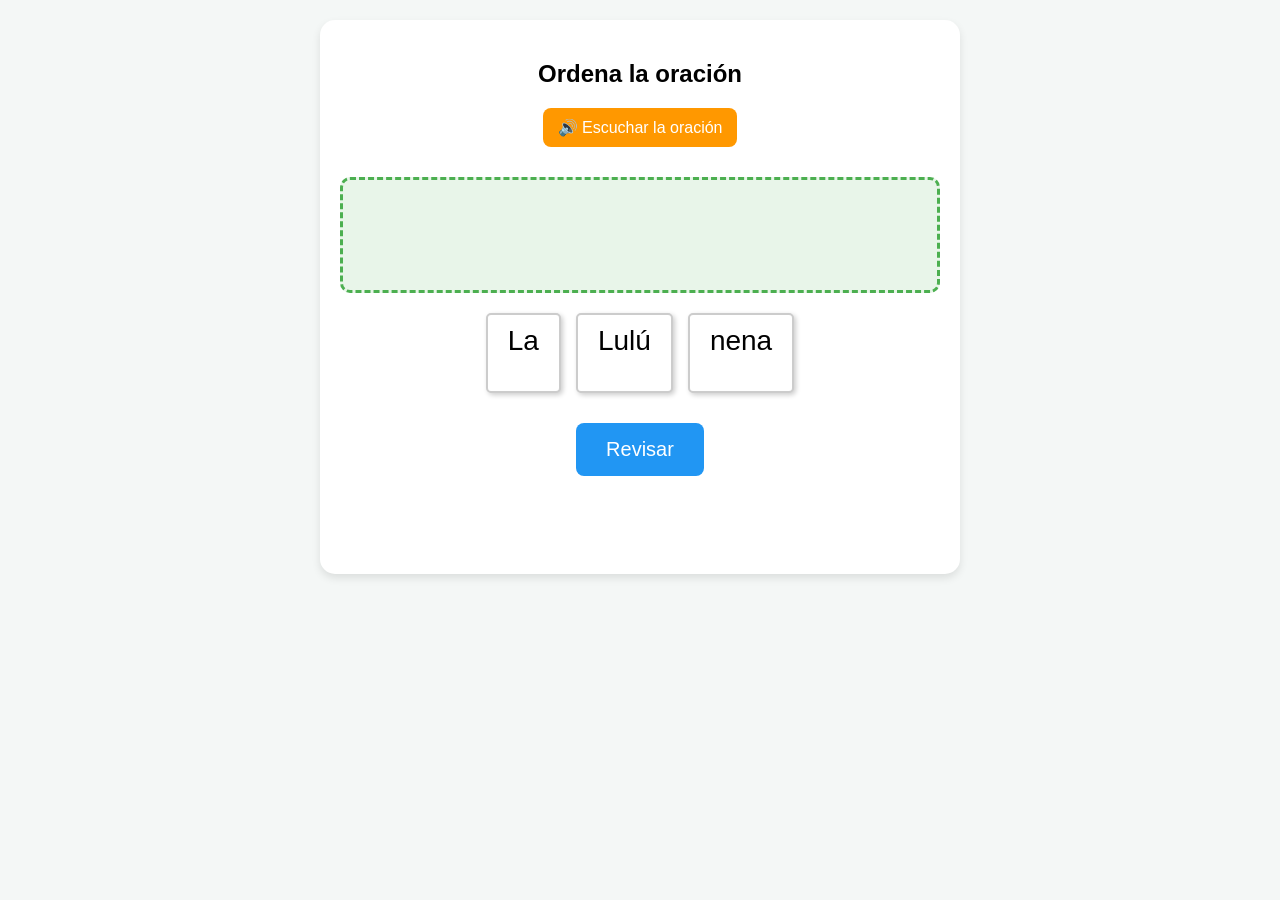
==== index.html @ 55743c15 "fix index" ====
<!DOCTYPE html>
<html lang="es">
<head>
    <meta charset="UTF-8">
    <meta name="viewport" content="width=device-width, initial-scale=1.0">
    <title>Formar Oraciones - Minjares</title>
    <link rel="stylesheet" href="style.css">
</head>
<body>
    <div class="game-container">
        <h2>Ordena la oración</h2>
        
        <!-- Botón para que la aplicación lea la oración en voz alta -->
        <button id="btn-escuchar" class="btn-icon">🔊 Escuchar la oración</button>
        
        <!-- Aquí se colocarán las tarjetas para formar la respuesta -->
        <div id="zona-respuesta" class="zona-drop"></div>

        <!-- Aquí aparecen las tarjetas desordenadas -->
        <div id="zona-palabras" class="zona-drag"></div>

        <button id="btn-revisar" class="btn-accion">Revisar</button>
        <p id="mensaje"></p>
    </div>

    <script src="script.js"></script>
</body>
</html>
---- style.css ----
body {
    font-family: 'Comic Sans MS', 'Chalkboard SE', sans-serif; /* Letra amigable para niños */
    background-color: #f4f7f6;
    text-align: center;
    margin: 0;
    padding: 20px;
}

.game-container {
    max-width: 600px;
    margin: 0 auto;
    background: white;
    padding: 20px;
    border-radius: 15px;
    box-shadow: 0 4px 8px rgba(0,0,0,0.1);
}

.zona-drop {
    min-height: 80px;
    border: 3px dashed #4CAF50;
    border-radius: 10px;
    margin: 20px auto;
    display: flex;
    flex-wrap: wrap;
    justify-content: center;
    align-items: center;
    gap: 10px;
    padding: 15px;
    background-color: #e8f5e9;
}

.zona-drag {
    min-height: 80px;
    margin: 20px auto;
    display: flex;
    flex-wrap: wrap;
    justify-content: center;
    gap: 15px;
}

.tarjeta {
    background: white;
    border: 2px solid #ccc;
    padding: 10px 20px;
    font-size: 28px;
    border-radius: 5px;
    cursor: pointer;
    box-shadow: 2px 2px 5px rgba(0,0,0,0.2);
    user-select: none;
    transition: transform 0.1s;
}

.tarjeta:active {
    transform: scale(0.95);
}

.btn-accion {
    padding: 15px 30px;
    font-size: 20px;
    background-color: #2196F3;
    color: white;
    border: none;
    border-radius: 8px;
    cursor: pointer;
    margin-top: 10px;
}

.btn-icon {
    padding: 10px 15px;
    font-size: 16px;
    background-color: #ff9800;
    color: white;
    border: none;
    border-radius: 8px;
    cursor: pointer;
    margin-bottom: 10px;
}

#mensaje {
    font-size: 24px;
    font-weight: bold;
    min-height: 30px;
}
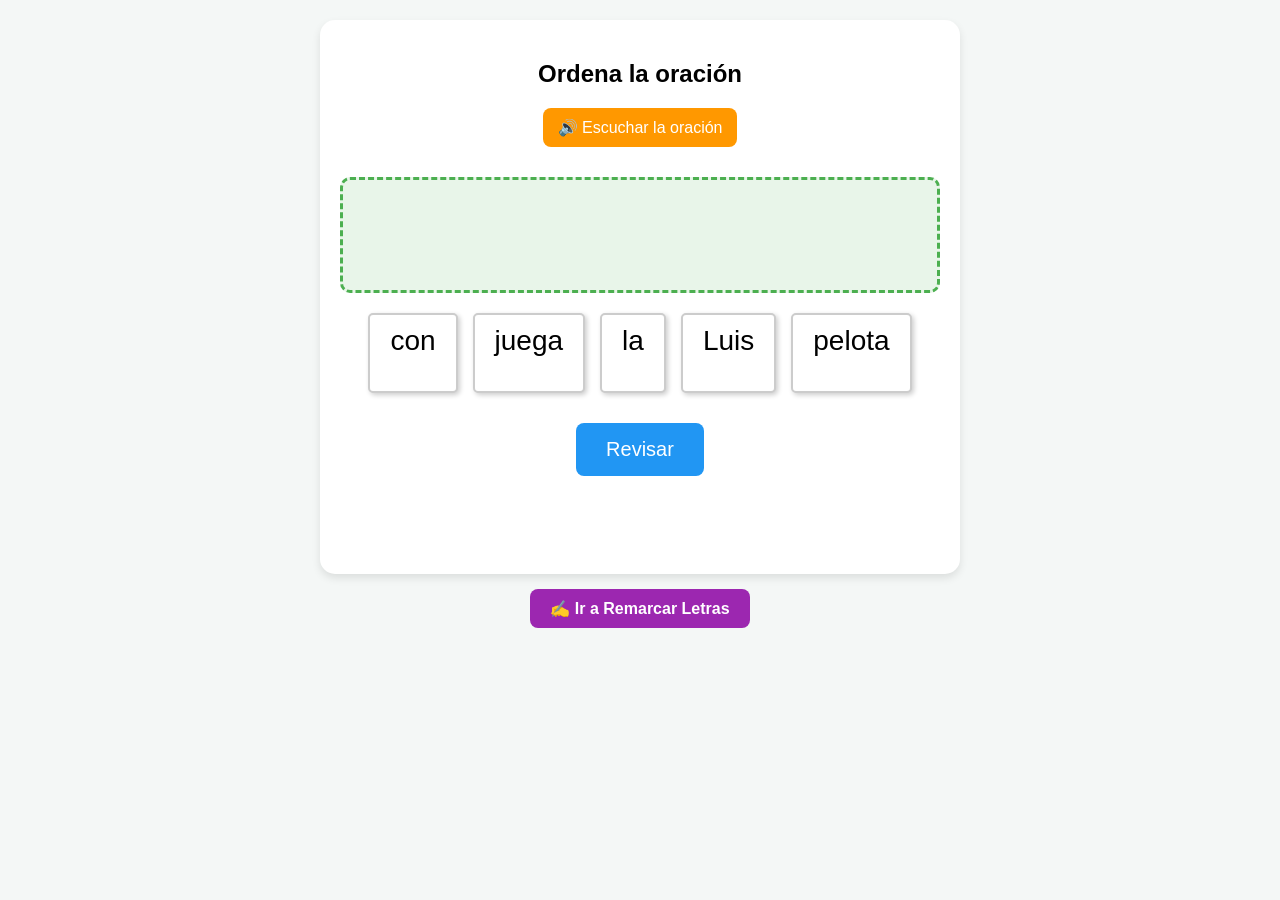
==== commit 136bc3a9: "letras trazo" ====
--- a/index.html
+++ b/index.html
@@ -22,7 +22,10 @@
         <button id="btn-revisar" class="btn-accion">Revisar</button>
         <p id="mensaje"></p>
     </div>
-
+    <!-- Botón para ir al otro juego -->
+    <div style="text-align: center;">
+        <a href="trazos.html" class="btn-navegacion">✍️ Ir a Remarcar Letras</a>
+    </div>
     <script src="script.js"></script>
 </body>
 </html>
--- a/style.css
+++ b/style.css
@@ -80,4 +80,16 @@
     font-size: 24px;
     font-weight: bold;
     min-height: 30px;
+}
+
+.btn-navegacion {
+    display: inline-block;
+    padding: 10px 20px;
+    margin: 15px 5px;
+    font-size: 16px;
+    background-color: #9C27B0; /* Morado para diferenciarlo */
+    color: white;
+    text-decoration: none;
+    border-radius: 8px;
+    font-weight: bold;
 }
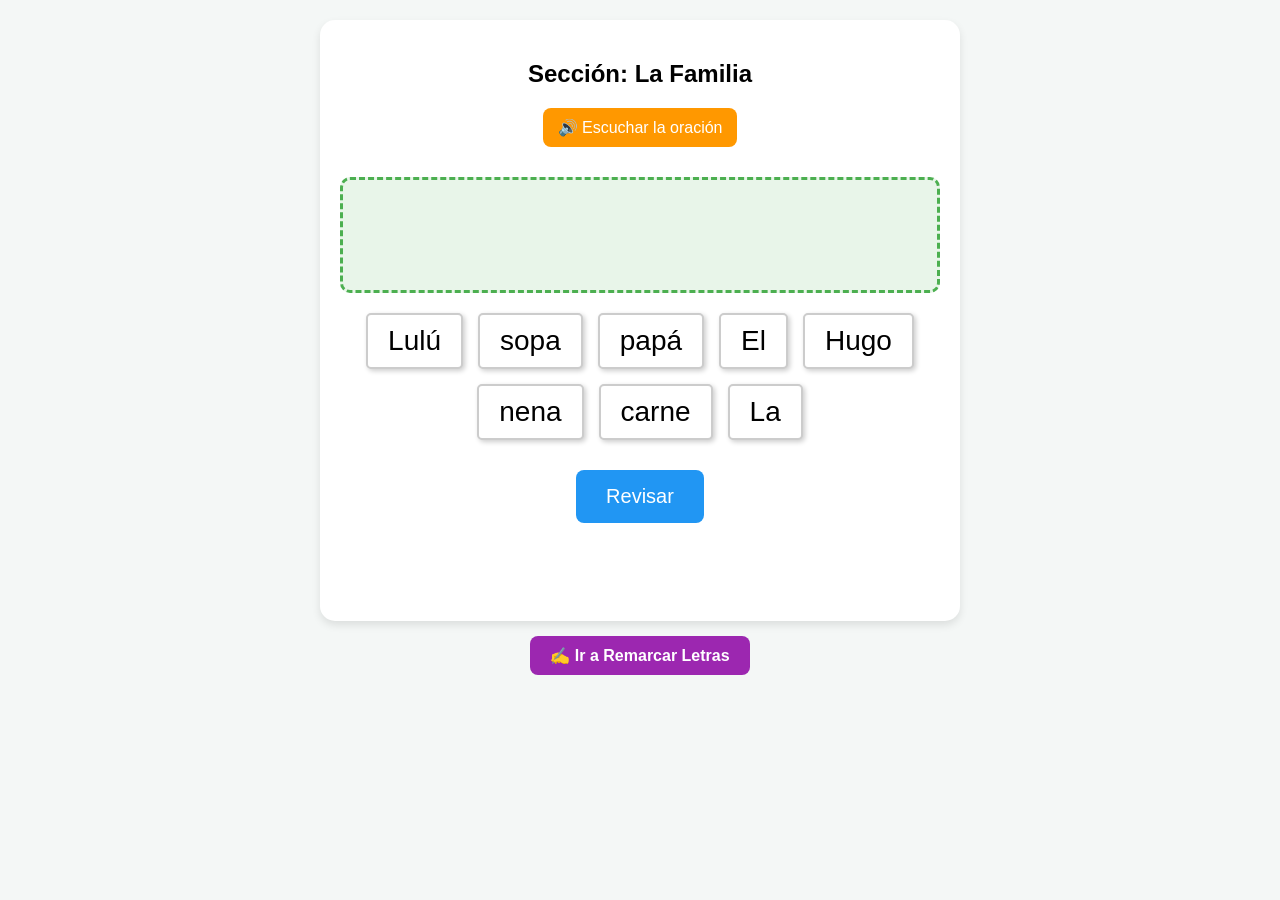
==== commit 3c797488: "version 2" ====
--- a/index.html
+++ b/index.html
@@ -7,25 +7,53 @@
     <link rel="stylesheet" href="style.css">
 </head>
 <body>
+    <button id="btn-engrane" class="btn-engrane">⚙️</button>
+
     <div class="game-container">
-        <h2>Ordena la oración</h2>
-        
-        <!-- Botón para que la aplicación lea la oración en voz alta -->
+        <h2 id="titulo-categoria">Ordena la oración</h2>
         <button id="btn-escuchar" class="btn-icon">🔊 Escuchar la oración</button>
         
-        <!-- Aquí se colocarán las tarjetas para formar la respuesta -->
         <div id="zona-respuesta" class="zona-drop"></div>
-
-        <!-- Aquí aparecen las tarjetas desordenadas -->
         <div id="zona-palabras" class="zona-drag"></div>
 
         <button id="btn-revisar" class="btn-accion">Revisar</button>
         <p id="mensaje"></p>
     </div>
-    <!-- Botón para ir al otro juego -->
+    
     <div style="text-align: center;">
         <a href="trazos.html" class="btn-navegacion">✍️ Ir a Remarcar Letras</a>
     </div>
+
+    <!-- MODAL DE LOGIN -->
+    <div id="modal-login" class="modal">
+        <div class="modal-contenido">
+            <h3>Acceso para Maestra</h3>
+            <input type="text" id="input-usuario" placeholder="Usuario">
+            <input type="password" id="input-password" placeholder="Contraseña">
+            <button id="btn-entrar" class="btn-accion">Entrar</button>
+            <button class="btn-cerrar-modal" onclick="cerrarModales()">Cancelar</button>
+            <p id="msg-login" style="color:red; font-size:14px;"></p>
+        </div>
+    </div>
+
+    <!-- MODAL DE CONFIGURACIÓN -->
+    <div id="modal-config" class="modal">
+        <div class="modal-contenido config-contenido">
+            <h3>⚙️ Configuración del Juego</h3>
+            
+            <label><strong>¿Límite total de oraciones a elegir?</strong></label>
+            <input type="number" id="input-limite" value="5" min="1" max="22" style="width: 60px;">
+            
+            <hr>
+            <p><strong>Selecciona las oraciones:</strong></p>
+            <div id="lista-config-oraciones" class="lista-oraciones"></div>
+            
+            <!-- Cambiamos el texto del botón -->
+            <button id="btn-guardar-config" class="btn-accion">Guardar</button>
+            <button class="btn-cerrar-modal" onclick="cerrarModales()">Cerrar</button>
+        </div>
+    </div>
+
     <script src="script.js"></script>
 </body>
 </html>
--- a/style.css
+++ b/style.css
@@ -92,4 +92,144 @@
     text-decoration: none;
     border-radius: 8px;
     font-weight: bold;
+}
+/* Animación de carga */
+.loader {
+    border: 4px solid rgba(255, 255, 255, 0.3);
+    border-top: 4px solid white;
+    border-radius: 50%;
+    width: 18px;
+    height: 18px;
+    animation: spin 1s linear infinite;
+    display: inline-block;
+    vertical-align: middle;
+    margin-left: 10px;
+}
+
+@keyframes spin {
+    0% { transform: rotate(0deg); }
+    100% { transform: rotate(360deg); }
+}
+
+/* Estilo para cuando el botón está desactivado */
+.btn-accion:disabled {
+    background-color: #90CAF9; /* Azul más clarito */
+    cursor: not-allowed;
+    transform: none;
+}
+
+/* Estilos para el botón de Configuración */
+.btn-engrane {
+    position: absolute;
+    top: 15px;
+    right: 15px;
+    font-size: 28px;
+    background: none;
+    border: none;
+    cursor: pointer;
+    transition: transform 0.3s;
+}
+.btn-engrane:hover {
+    transform: rotate(90deg);
+}
+
+/* Modales (Ventanas emergentes) */
+.modal {
+    display: none;
+    position: fixed;
+    top: 0; left: 0; width: 100%; height: 100%;
+    background-color: rgba(0,0,0,0.6);
+    z-index: 1000;
+    justify-content: center;
+    align-items: center;
+}
+.modal-contenido {
+    background: white;
+    padding: 25px;
+    border-radius: 12px;
+    text-align: center;
+    width: 90%;
+    max-width: 400px;
+    box-shadow: 0 5px 15px rgba(0,0,0,0.3);
+}
+.config-contenido {
+    max-width: 500px;
+    max-height: 80vh;
+    overflow-y: auto;
+}
+/* Aplicamos el diseño ancho SOLO a los campos de texto y números */
+.modal-contenido input[type="text"],
+.modal-contenido input[type="password"],
+.modal-contenido input[type="number"] {
+    display: block;
+    width: 90%;
+    margin: 10px auto;
+    padding: 10px;
+    border-radius: 5px;
+    border: 1px solid #ccc;
+    box-sizing: border-box;
+}
+
+/* Estilos de la lista de configuración */
+.lista-oraciones {
+    text-align: left;
+    margin-bottom: 20px;
+}
+
+.lista-oraciones h4 {
+    margin: 15px 0 5px 0;
+    color: #2196F3;
+    font-size: 18px;
+    border-bottom: 2px solid #e0e0e0; /* Una línea para separar categorías */
+    padding-bottom: 5px;
+}
+
+/* Usamos Flexbox para alinear perfectamente el checkbox y el texto */
+.lista-oraciones label {
+    display: flex;
+    align-items: center;
+    font-size: 16px;
+    margin: 8px 0;
+    cursor: pointer;
+    color: #333;
+}
+
+/* Estilo específico para los checkboxes para que no salten de línea */
+.lista-oraciones input[type="checkbox"] {
+    width: auto;
+    margin: 0 10px 0 0;
+    transform: scale(1.3); /* Hacemos el checkbox un poco más grande para que sea fácil de tocar en el celular */
+    cursor: pointer;
+}
+
+.btn-cerrar-modal {
+    background-color: #f44336;
+    color: white;
+    border: none;
+    padding: 10px 20px;
+    border-radius: 8px;
+    cursor: pointer;
+    margin-top: 10px;
+}
+.btn-cerrar-modal {
+    background-color: #f44336;
+    color: white;
+    border: none;
+    padding: 10px 20px;
+    border-radius: 8px;
+    cursor: pointer;
+    margin-top: 10px;
+}
+.lista-oraciones {
+    text-align: left;
+    margin-bottom: 20px;
+}
+.lista-oraciones h4 {
+    margin: 10px 0 5px 0;
+    color: #2196F3;
+}
+.lista-oraciones label {
+    display: block;
+    font-size: 14px;
+    margin: 5px 0;
 }
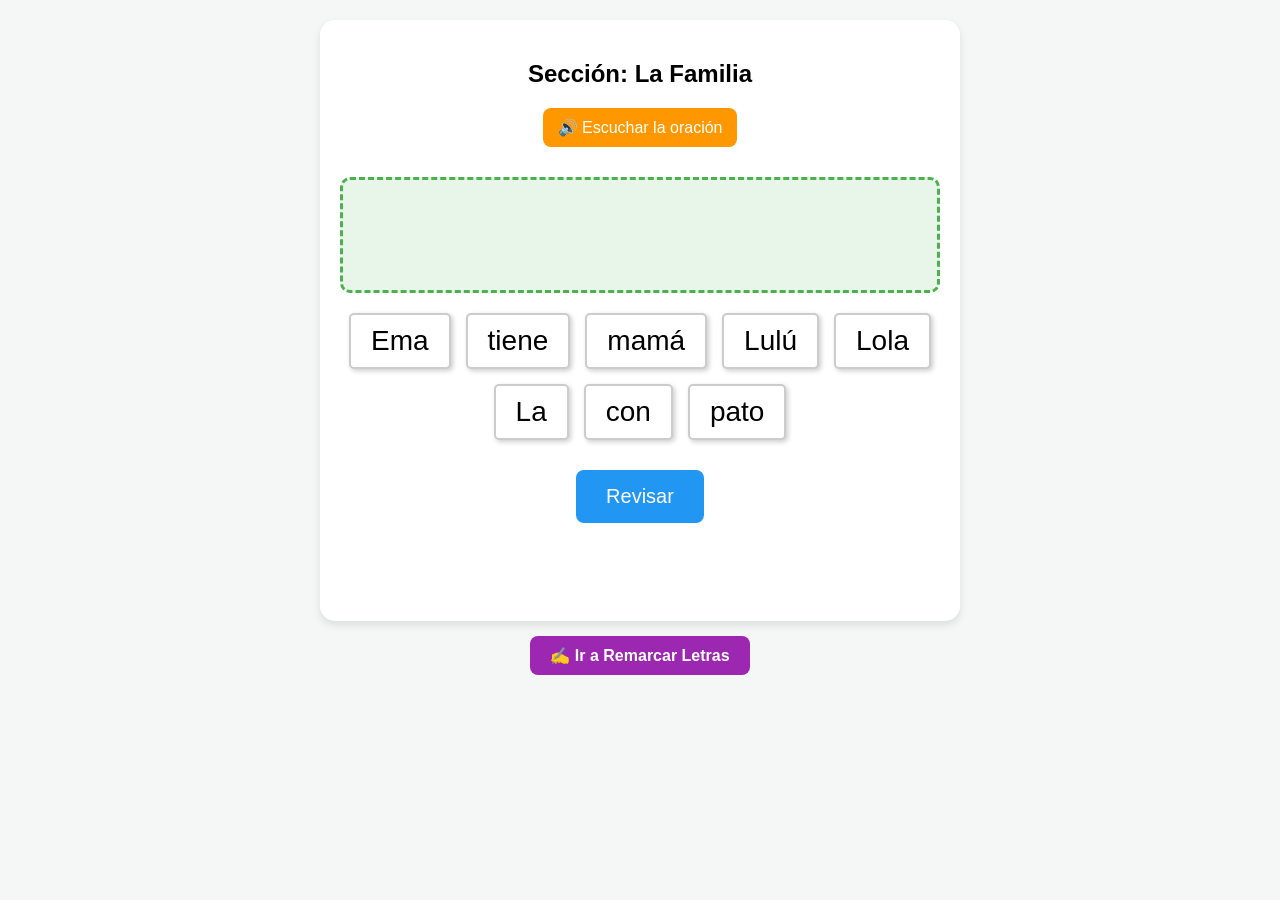
==== commit 0d349448: "feat version 2.1" ====
--- a/index.html
+++ b/index.html
@@ -42,14 +42,23 @@
             <h3>⚙️ Configuración del Juego</h3>
             
             <label><strong>¿Límite total de oraciones a elegir?</strong></label>
-            <input type="number" id="input-limite" value="5" min="1" max="22" style="width: 60px;">
+            <input type="number" id="input-limite" value="5" min="1" max="50" style="width: 60px;">
             
+            <hr>
+            <!-- NUEVA SECCIÓN PARA FRASES PERSONALIZADAS -->
+            <div style="text-align: left; margin-bottom: 15px;">
+                <label><strong>➕ Agregar oración personalizada:</strong></label>
+                <div style="display: flex; gap: 5px; margin-top: 5px;">
+                    <input type="text" id="input-nueva-oracion" placeholder="Ej. El perro saltó" style="margin: 0; width: 70%;">
+                    <button id="btn-agregar-oracion" class="btn-navegacion" style="margin: 0; padding: 10px; width: 30%; font-size: 14px;">Agregar</button>
+                </div>
+            </div>
+
             <hr>
             <p><strong>Selecciona las oraciones:</strong></p>
             <div id="lista-config-oraciones" class="lista-oraciones"></div>
             
-            <!-- Cambiamos el texto del botón -->
-            <button id="btn-guardar-config" class="btn-accion">Guardar</button>
+            <button id="btn-guardar-config" class="btn-accion">Guardar y Actualizar a Todos</button>
             <button class="btn-cerrar-modal" onclick="cerrarModales()">Cerrar</button>
         </div>
     </div>
